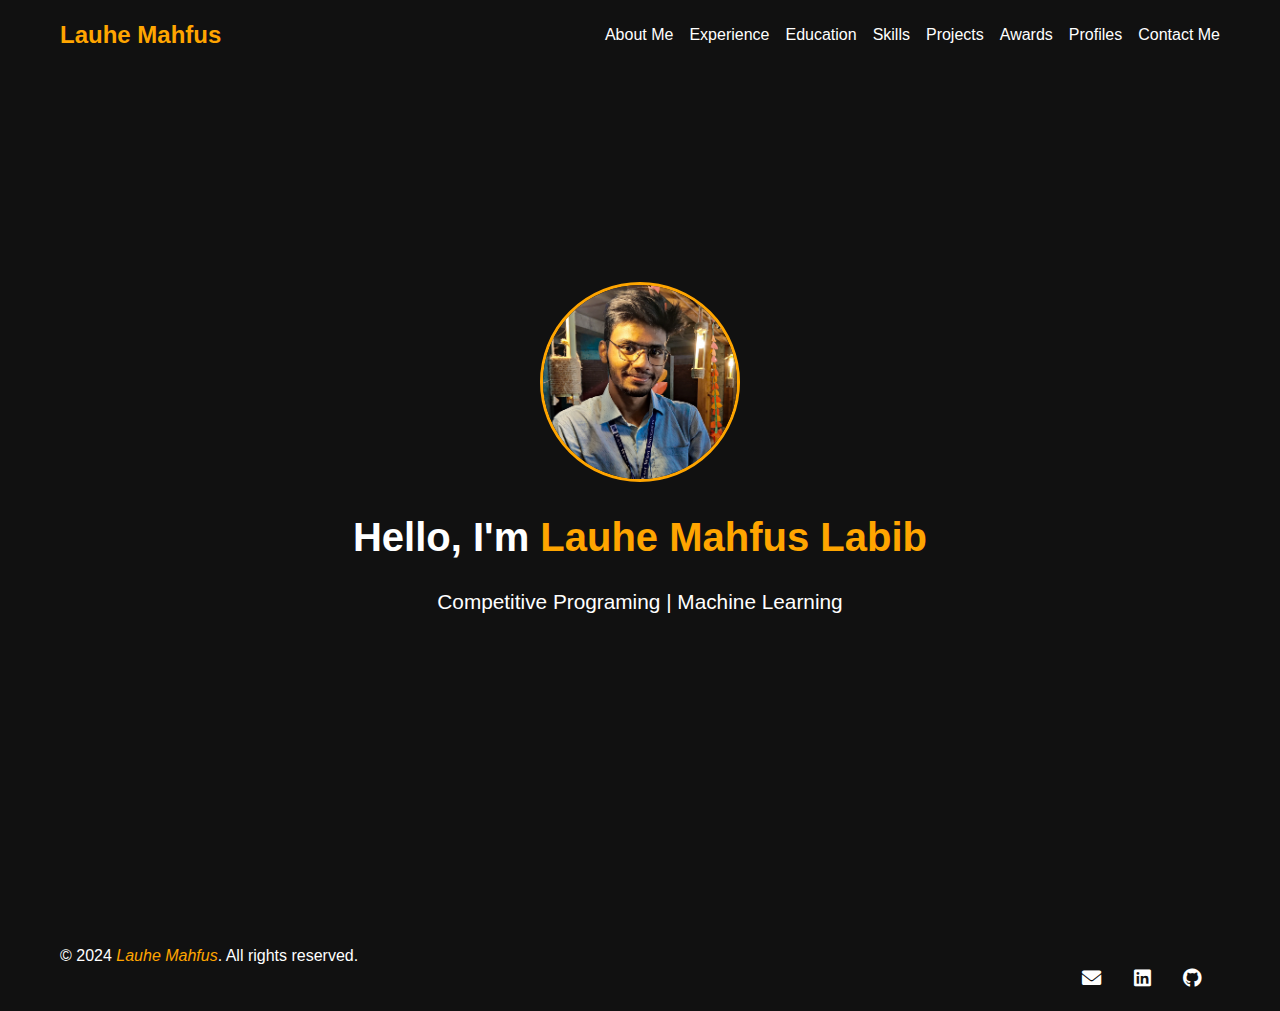
==== index.html @ 8a4cbc39 "first commit" ====
<!DOCTYPE html>
<html lang="en">
<head>
  <meta charset="UTF-8">
  <meta name="viewport" content="width=device-width, initial-scale=1.0">
  <title>lauhemahfus</title>
  <link rel="icon" href="img/icon.png" type="image/png">
  <link rel="stylesheet" href="styles.css">
  <link rel="stylesheet" href="https://cdnjs.cloudflare.com/ajax/libs/font-awesome/6.0.0/css/all.min.css">
</head>
<body>
  <header>
    <nav class="navbar">
      <div class="container">
        <a href="index.html" class="logo">Lauhe Mahfus</a>
        <ul class="nav-links">
            <li><a href="about.html">About Me</a></li>
            <li><a href="experience.html">Experience</a></li>
            <li><a href="education.html">Education</a></li>
            <li><a href="skills.html">Skills</a></li>
            <li><a href="projects.html">Projects</a></li>
            <li><a href="awards.html">Awards</a></li>
            <li><a href="profiles.html">Profiles</a></li>
            <li><a href="contact.html">Contact Me</a></li>
        </ul>
      </div>
    </nav>
  </header>

  <section class="hero">
    <div class="container">
      <div class="hero-content">
        <img src="img/labib.PNG" alt="Profile Picture" class="profile-pic">
        <h1>Hello, I'm <span>Lauhe Mahfus Labib</span></h1>
        <p>
          <span style="font-size: 1.3rem;">Competitive Programing | Machine Learning</span>
        </p>
      </div>
    </div>
  </section>

  <footer>
    <div class="container">
      <p>&copy; 2024 <i style="color: orange;">Lauhe Mahfus</i>. All rights reserved.</p>
      <div class="social-links">
        <a href="mailto:lauhemahfuslabib@gmail.com"><i class="fas fa-envelope"></i></a>
        <a href="https://linkedin.com/in/lauhemahfus" target="_blank"><i class="fab fa-linkedin"></i></a>
        <a href="https://github.com/lauhemahfus" target="_blank"><i class="fab fa-github"></i></a>
      </div>
    </div>
  </footer>
</body>
</html>
---- styles.css ----
/* General Reset */
* {
  margin: 0;
  padding: 0;
  box-sizing: border-box;
}

body {
  font-family: 'Arial', sans-serif;
  line-height: 1.6;
  background-color: #000;
  color: #fff;
}

/* Navbar */
.navbar {
  background: #111;
  color: #fff;
  position: fixed;
  top: 0;
  width: 100%;
  z-index: 1000;
  padding: 1rem 0;
}

.navbar .container {
  display: flex;
  justify-content: space-between;
  align-items: center;
  max-width: 1200px;
  margin: 0 auto;
  padding: 0 20px;
}

.navbar .logo {
  font-size: 1.5rem;
  font-weight: bold;
  color: orange;
  text-decoration: none;
}

.nav-links {
  list-style: none;
  display: flex;
  gap: 1rem;
}

.nav-links li a {
  color: #fff;
  text-decoration: none;
  font-size: 1rem;
  transition: color 0.3s ease;
}

.nav-links li a:hover {
  color: orange;
}

/* Hero Section */
.hero {
  height: 100vh;
  display: flex;
  justify-content: center;
  align-items: center;
  background: #111;
  color: #fff;
  text-align: center;
}

.hero .container {
  display: flex;
  flex-direction: column;
  align-items: center;
}

.hero .profile-pic {
  width: 200px;
  height: 200px;
  border-radius: 50%;
  border: 3px solid orange;
  margin-bottom: 1rem;
}

.hero h1 {
  font-size: 2.5rem;
  margin-bottom: 1rem;
}

.hero h1 span {
  color: orange;
}

/* About Section */
.about {
  padding: 5rem 1rem;
  background-color: #000;
  color: #fff;
  text-align: center;
}

.about h1 {
  font-size: 2.5rem;
  margin-bottom: 2rem;
  color: orange;
}

.about-content {
  display: flex;
  flex-direction: column;
  align-items: center;
  gap: 2rem;
  max-width: 800px;
  margin: 0 auto;
}

.about-pic {
  width: 150px;
  height: 150px;
  border-radius: 50%;
  border: 3px solid orange;
}

.about-text p {
  font-size: 1.1rem;
  line-height: 1.8;
  margin-bottom: 1rem;
}

/* Experience Section */
.experience {
  padding: 5rem 1rem;
  background-color: #000;
  color: #fff;
  text-align: center;
}

.experience h1 {
  font-size: 2rem;
  margin-bottom: 2rem;
  color: orange;
}

.experience-item {
  background-color: #111;
  border: 1px solid orange;
  border-radius: 10px;
  padding: 1.5rem;
  margin: 0 auto;
  max-width: 800px;
  text-align: left;
}

.experience-item h2 {
  font-size: 1.6rem;
  color: orange;
  margin-bottom: 0.5rem;
}

.experience-item h3 {
  font-size: 1.2rem;
  color: #fff;
  margin-bottom: 0.5rem;
}

.experience-item p {
  font-size: 0.9rem;
  line-height: 1.5;
  margin: 0.5rem 0;
}

/* Education Section */
.education {
  padding: 5rem 1rem;
  background-color: #000;
  color: #fff;
  text-align: center;
}

.education h1 {
  font-size: 2rem;
  margin-bottom: 2rem;
  color: orange;
}

.education-list {
  display: flex;
  flex-direction: column;
  gap: 2rem;
  max-width: 800px;
  margin: 0 auto;
}

.education-item {
  background-color: #111;
  border: 1px solid orange;
  border-radius: 10px;
  padding: 1.5rem;
  text-align: left;
}

.education-item h2 {
  font-size: 1.6rem;
  color: orange;
  margin-bottom: 0.5rem;
}

.education-item h3 {
  font-size: 1.2rem;
  color: #fff;
  margin-bottom: 0.5rem;
}

.education-item p {
  font-size: 0.9rem;
  line-height: 1.5;
  margin: 0.5rem 0;
}

.education-item {
  padding: 1rem;
  margin: 1rem 0;
  border: 1px solid #ddd;
  border-radius: 8px;
  transition: all 0.3s ease-in-out;
}

.education-item:hover {
  box-shadow: 0 0 10px 2px rgba(255, 165, 0, 0.7);
  transform: translateY(-5px);
}

.education-item h2,
.education-item h3,
.education-item p {
  margin: 0.5rem 0;
}


/* Skills Section */
.skills {
  padding: 5rem 1rem;
  background-color: #000;
  color: #fff;
  text-align: center;
}

.skills h1 {
  font-size: 2rem;
  margin-bottom: 2rem;
  color: orange;
}

.skills-grid {
  display: grid;
  grid-template-columns: repeat(auto-fit, minmax(120px, 1fr));
  gap: 2rem;
  max-width: 800px;
  margin: 0 auto;
}

.skill-item {
  background-color: #111;
  border: 1px solid orange;
  border-radius: 10px;
  padding: 1.5rem;
  text-align: center;
  transition: transform 0.3s, box-shadow 0.3s;
}

.skill-item:hover {
  transform: translateY(-10px);
  box-shadow: 0 4px 15px rgba(255, 165, 0, 0.7);
}

.skill-item i {
  font-size: 2rem;
  color: orange;
  margin-bottom: 0.5rem;
}

.skill-item p {
  font-size: 1rem;
  margin: 0;
  color: #fff;
}

/* Projects Section */
.projects {
  padding: 5rem 1rem;
  background-color: #000;
  color: #fff;
  text-align: center;
}

.projects h1 {
  font-size: 2rem;
  margin-bottom: 2rem;
  color: orange;
}

/* Row of Project Cards */
.project-row {
  display: flex;
  justify-content: space-between;
  gap: 2rem;
  flex-wrap: wrap;
  margin-bottom: 3rem;
}

/* Project Card */
.project-card {
  background-color: #111;
  color: #fff;
  border: 1px solid orange;
  border-radius: 10px;
  padding: 1rem;
  width: calc(50% - 1rem);
  /*Two cards per row */
  text-align: left;
  transition: transform 0.3s, box-shadow 0.3s;
  position: relative;
  display: flex;
  flex-direction: column;
  align-items: center;
  max-width: 300px;
  margin: 0 auto;
}

.project-card img {
  width: 100%;
  height: 180px;
  object-fit: cover;
  border-radius: 10px;
  margin-bottom: 1rem;
}

.project-card h3 {
  font-size: 1.2rem;
  color: orange;
  margin-bottom: 0.5rem;
}

.project-card p {
  font-size: 0.9rem;
  margin-bottom: 1rem;
}

.project-card a {
  color: orange;
  font-size: 1.5rem;
  text-decoration: none;
  position: absolute;
  bottom: 1rem;
  right: 1rem;
  transition: transform 0.3s;
}

.project-card:hover {
  transform: translateY(-5px);
  box-shadow: 0 4px 15px rgba(255, 165, 0, 0.7);
}

.project-card a:hover {
  transform: translateX(5px);
}


/* Awards Section */
.awards {
  padding: 5rem 1rem;
  background-color: #000;
  color: #fff;
  text-align: center;
}

.awards h1 {
  font-size: 2rem;
  margin-bottom: 2rem;
  color: orange;
}

.award-list {
  max-width: 800px;
  margin: 0 auto;
  text-align: left;
}

.award-item {
  font-size: 1rem;
  display: flex;
  align-items: center;
  margin-bottom: 1.5rem;
  background-color: #111;
  border: 1px solid orange;
  border-radius: 10px;
  padding: 1rem;
  transition: transform 0.3s, box-shadow 0.3s;
}

.award-item i {
  font-size: 1.5rem;
  color: orange;
  margin-right: 1rem;
}

.award-item p {
  font-size: 1.1rem;
  margin: 0;
  color: #fff;
}

.award-item:hover {
  transform: translateY(-5px);
  box-shadow: 0 4px 15px rgba(255, 165, 0, 0.7);
}

/* Profiles Section */
.profiles {
  padding: 5rem 1rem;
  background-color: #000;
  color: #fff;
  text-align: center;
}

.profiles h1 {
  font-size: 2rem;
  margin-bottom: 2rem;
  color: orange;
}

/* Profile List */
.profile-list {
  list-style: none;
  padding: 0;
}

.profile-item {
  margin: 0.5rem 0;
  font-size: 1.2rem;
  color: orange;
  display: flex;
  align-items: center;
  gap: 10px;
}

.profile-item i {
  font-size: 1.5rem;
  color: orange;
}

.hover-effect {
  color: white;
  font-weight: bold;
  text-decoration: none;
  transition: color 0.3s ease, transform 0.3s ease;
}

.hover-effect:hover {
  color: orange;
  transform: scale(1.1);
  text-decoration: underline;
}


/* Contact Section */
.contact {
  padding: 5rem 1rem;
  background-color: #000;
  color: #fff;
  text-align: center;
}

.contact h1 {
  font-size: 2rem;
  margin-bottom: 1rem;
  color: orange;
}

.contact p {
  font-size: 1.2rem;
  margin-bottom: 3rem;
  color: #fff;
}

/* Social Links */
.social-links {
  margin-top: 3rem;
}

.social-links a {
  color: orange;
  font-size: 1.5rem;
  margin: 0.5rem;
  text-decoration: none;
  display: inline-block;
}

.social-links a:hover {
  color: #fff;
}

.social-links i {
  margin-right: 0.5rem;
}

/* Footer */
footer {
  background: #111;
  color: #fff;
  padding: 1rem 0;
  text-align: center;
}

footer .container {
  display: flex;
  justify-content: space-between;
  align-items: center;
  max-width: 1200px;
  margin: 0 auto;
  padding: 0 20px;
}

footer p {
  margin: 0;
}

footer .social-links a {
  color: #fff;
  margin: 0 10px;
  font-size: 1.2rem;
  transition: color 0.3s ease;
}

footer .social-links a:hover {
  color: orange;
}
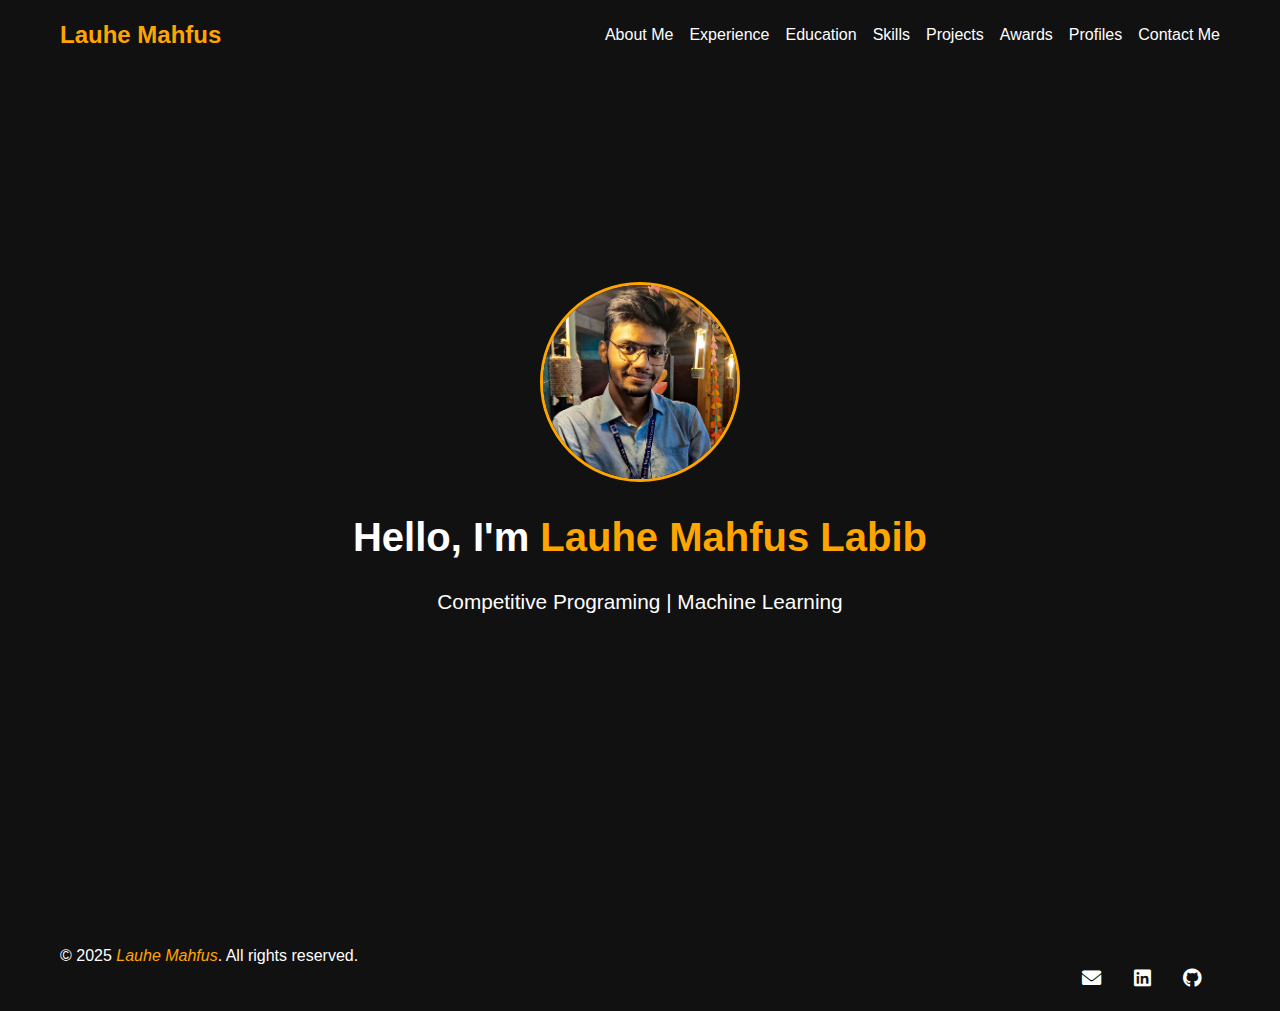
==== commit bf41c868: "fixed copyright year in homepage" ====
--- a/index.html
+++ b/index.html
@@ -41,7 +41,7 @@
 
   <footer>
     <div class="container">
-      <p>&copy; 2024 <i style="color: orange;">Lauhe Mahfus</i>. All rights reserved.</p>
+      <p>&copy; 2025 <i style="color: orange;">Lauhe Mahfus</i>. All rights reserved.</p>
       <div class="social-links">
         <a href="mailto:lauhemahfuslabib@gmail.com"><i class="fas fa-envelope"></i></a>
         <a href="https://linkedin.com/in/lauhemahfus" target="_blank"><i class="fab fa-linkedin"></i></a>
